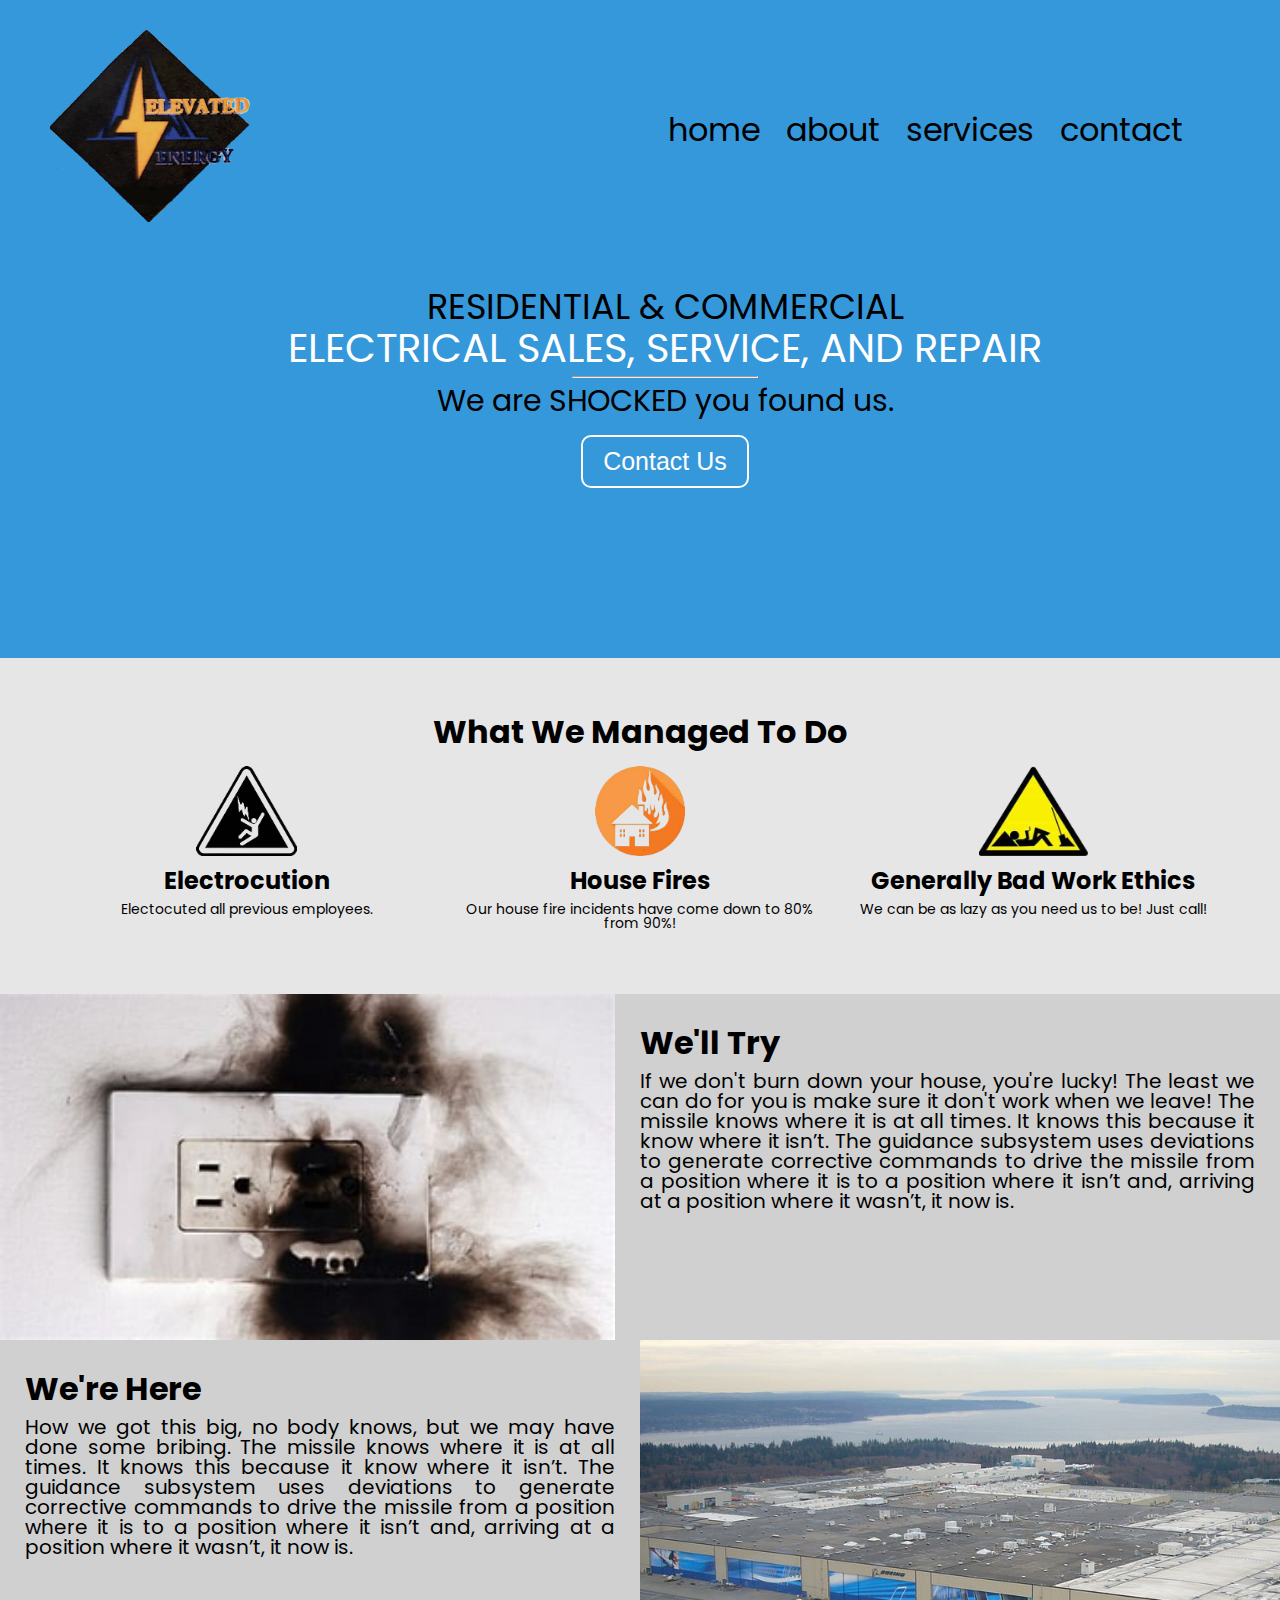
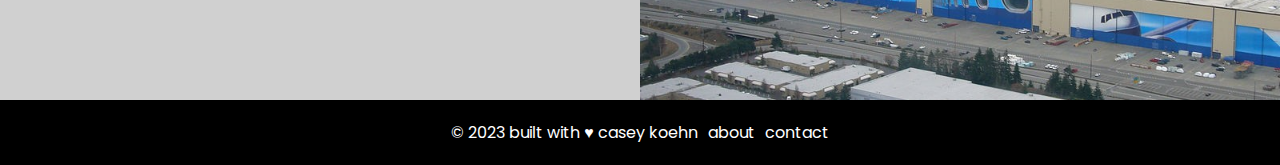
==== index.html @ 736fbff9 "first commit" ====
<!DOCTYPE html>
<html lang="en">

<head>
    <title>Elevated Energy</title>
    <meta charset="UTF-8">
    <link rel="stylesheet" type="text/css" href="styles.css">
    <meta name="viewport" content="width=device-width, initial-scale=1">
    <link rel="stylesheet" href="https://fonts.googleapis.com/css?family=Poppins">
    <link rel="icon" href="/icon.ico" type="image/x-icon">
    <link rel="shortcut icon" href="/icon.ico" type="image/x-icon">


</head>

<body>
    <div class="wrapper">
        <main>
            <div class="first-div">
                <div class="header-container">
                    <div class="logo-div">
                        <img src="logo.png" alt="logo" class="logo">
                    </div>
                    <div class="menu-container">
                        <ul>
                            <li class="menu-item"><a href="#">home</a></li>
                            <li class="menu-item"><a href="#">about</a></li>
                            <li class="menu-item"><a href="#">services</a></li>
                            <li class="menu-item"><a href="#">contact</a></li>
                        </ul>
                    </div>
                </div>
                <div class="big-info-div">
                    <p class="res-com">RESIDENTIAL & COMMERCIAL</p>
                    <p class="description">ELECTRICAL SALES, SERVICE, AND REPAIR</p>
                    <hr>
                    <p class="shocked">We are SHOCKED you found us.</p>
                    <button class="contact-button">Contact Us</button>
                </div>
            </div>
            <div class="second-div">
                <div class="heading">
                    <h1>What We Managed To Do</h1>
                </div>
                <div class="doings">
                    <div class="done">
                        <img src="electrocute.png" class="image" alt="image">
                        <h2>Electrocution</h2>
                        <p>Electocuted all previous employees.</p>
                    </div>
                    <div class="done">
                        <img src="housefire.png" class="image" alt="image">
                        <h2>House Fires</h2>
                        <p>Our house fire incidents have come down to 80% from 90%!</p>
                    </div>
                    <div class="done">
                        <img src="lazy.png" class="image" alt="image">
                        <h2>Generally Bad Work Ethics</h2>
                        <p>We can be as lazy as you need us to be! Just call!</p>
                    </div>
                </div>
            </div>
            <div class="third-div">
                <img src="ourwork.jpeg" alt="ourwork" class="our-work">
                <div class="work">
                    <h1>We'll Try</h1>
                    <p class="work-para">If we don't burn down your house, you're lucky! The least we can do for you is make sure it don't work when we leave! The missile knows where it is at all times. It knows this because it know where it isn’t. The guidance subsystem uses deviations to generate corrective commands to drive the missile from a position where it is to a position where it isn’t and, arriving at a position where it wasn’t, it now is.</p>
                </div>
            </div>
            <div class="fourth-div">
                <div class="work">
                    <h1>We're Here</h1>
                    <p class="work-para">How we got this big, no body knows, but we may have done some bribing. The missile knows where it is at all times. It knows this because it know where it isn’t. The guidance subsystem uses deviations to generate corrective commands to drive the missile from a position where it is to a position where it isn’t and, arriving at a position where it wasn’t, it now is.</p>
                </div>
                <img src="shop.jpg" alt="ourwork" class="our-work">
            </div>
        </main>
    </div>

    <footer>
        <ul>
            <li><a href="https://github.com/caseyKoehn" target="_blank">&copy; 2023 built with ♥ casey koehn</a></li>
            <li><a href="#">about</a></li>
            <li><a href="#">contact</a></li>
        </ul>
    </footer>
    <script src="index.js"></script>
</body>

</html>
---- styles.css ----
:root {
    --yellow: #F9C900;
    --grey: #656258;
    --black: #000000;
    --white: #FFFFFF;
    --background: #E6E6E6;
}

body, h1, h2, h3, ul, li {
    margin: 0;
    padding: 0;
    font-family: 'Poppins', poppins-bold;
}

h4, p {
    line-height: 1;
    margin: 4px 0px;
    padding: 0;
}

p {
    font-size: 14px;
}

body {
    background: var(--background); /*#################################### */
}

.logo {
    width: 200px;
    height: auto;
}

.wrapper {
    display: flex;
    flex-direction: column;
    min-height: 100vh;
    background: var(--background); /*#################################### */
}

footer {
    color: #fff;
    background-color: #000;
    text-align: center;
    max-height: 60px;
    bottom: 0;
    width: 100%;
    padding: 20px 0px 20px 0px;
}

ul li a {
    text-decoration: none;
    color: #fff;
}

ul li {
    display: inline;
    padding-inline: 3px;
}

.header-container {
    align-items: center;
    display: flex;
}

.menu-container {
    flex: 1;
}

.logo-div {
    flex: 1;
}

.menu-container ul {
    list-style: none;
    padding: 0;
    margin: 0;
    display: flex;
}

.menu-container li {
    margin-right: 20px;
    position: relative;
}

.menu-container a {
    text-decoration: none;
    color: #000000;
    font-size: xx-large;
}

/* Animation effect on hover */
.menu-container .menu-item::before {
    content: '';
    position: absolute;
    bottom: 0;
    left: 0;
    width: 100%;
    height: 2px;
    background-color: #fff;
    transform: scaleX(0); /* Initial state, not visible */
    transform-origin: bottom right;
    transition: transform 0.3s ease-out;
}

.menu-container .menu-item:hover::before {
    transform: scaleX(1); /* Fully visible on hover */
    transform-origin: bottom left;
}

.big-info-div {
    margin-top: 60px;
    text-align: center;
}

hr {
    color: #FFFFFF;
    width: 15%;
}

.contact-button {
    margin-top: 15px;
    background-color: transparent; /* Set the background to transparent */
    color: #fff; /* Set the text color to black */
    border: 2px solid #000; /* Set the border to black */
    border-radius: 10px; /* Add rounded corners (adjust the value as needed) */
    border-color: #fff;
    padding: 10px 20px; /* Add padding for better visibility and click area */
    font-size: 25px; /* Set the font size */
    cursor: pointer; /* Change the cursor on hover to indicate interactivity */
    transition: background-color 0.3s ease, color 0.3s ease; /* Optional: add smooth transition effects */
}

/* Hover effect - change background color and text color on hover */
.contact-button:hover {
    background-color: #fff;
    color: #000;
}

.first-div {
    padding-left: 50px;
    padding-left: 50px;
    padding-bottom: 170px;
    padding-top: 30px;
    background-color: #3498db;
}

.description {
    color: #FFFFFF;
    font-size: 40px;
}

.res-com {
    color: #000;
    font-size: 35px;
}

.shocked {
    color: #000;
    font-size: 30px;
}

.second-div {
    text-align: center;
    padding: 50px;
}

.doings {
    display: flex;
}

.done {
    padding: 10px;
    flex: 1;
}

.image {
    width: auto;
    height: 90px;
}

.third-div {
    display: flex;
}

.fourth-div {
    display: flex;
}

.our-work {
    flex: 1;
    height: auto;
    width: 50%;
}

.work {
    background-color: #D0D0D0;
    padding-left: 25px;
    padding-right: 25px;
    padding-top: 25px;
    flex: 1;
    width: 50%;
}

.work-para {
    font-size: 20px;
    text-align: justify;
}
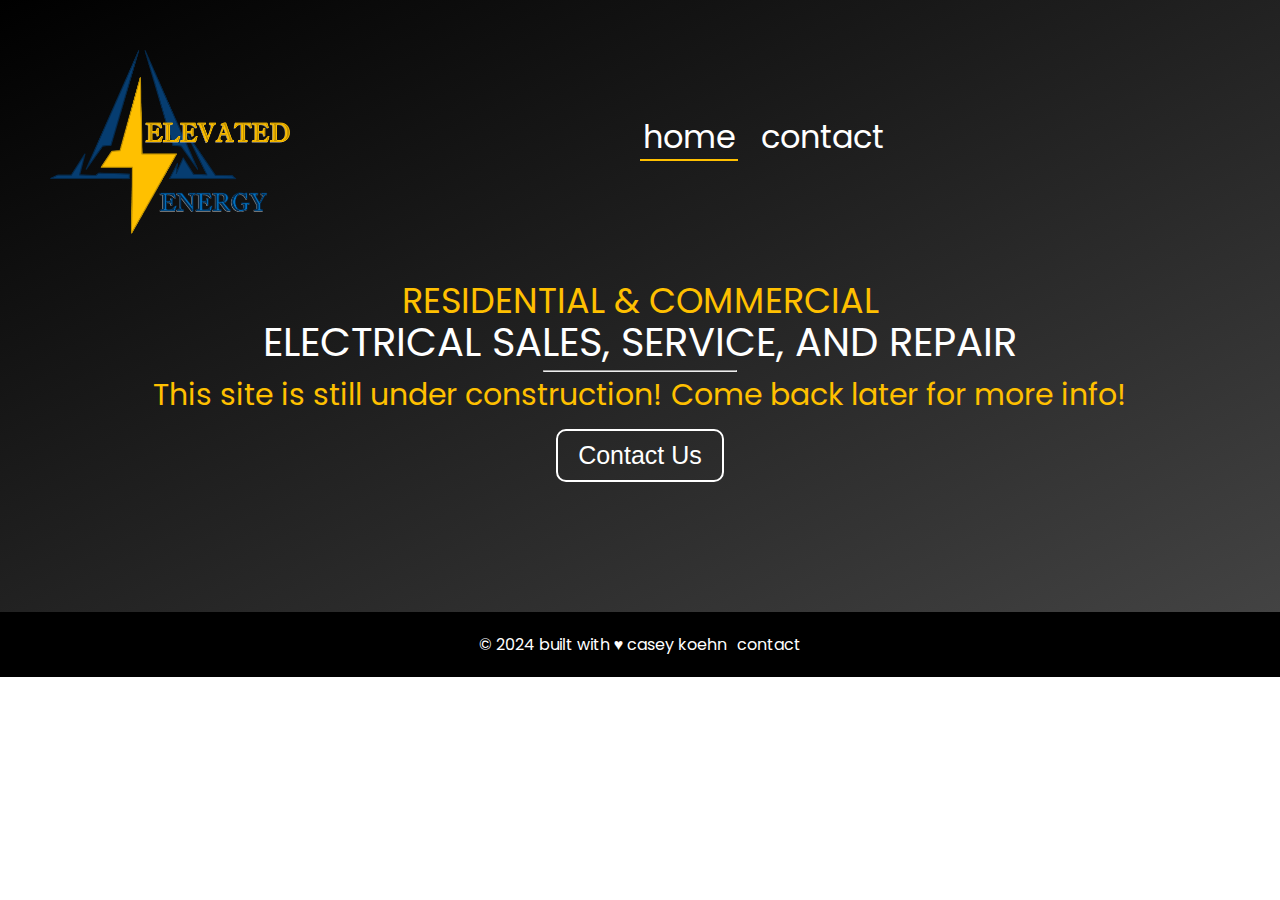
==== commit b426c53f: "updated" ====
--- a/index.html
+++ b/index.html
@@ -22,69 +22,40 @@
                         <img src="logo.png" alt="logo" class="logo">
                     </div>
                     <div class="menu-container">
-                        <ul>
-                            <li class="menu-item"><a href="#">home</a></li>
-                            <li class="menu-item"><a href="#">about</a></li>
-                            <li class="menu-item"><a href="#">services</a></li>
-                            <li class="menu-item"><a href="#">contact</a></li>
-                        </ul>
+                        <div class="mobile-div">
+                            <a href="mailto:office@elevatedenergy.org">
+                                <button class="contact-button">Contact Us</button>
+                            </a>
+                        </div>
+                        <div class="desktop-div">
+                            <ul>
+                                <li class="menu-item active"><a href="#">home</a></li>
+                                <li class="menu-item"><a href="mailto:office@elevatedenergy.org">contact</a></li>
+                            </ul>
+                        </div>
                     </div>
                 </div>
                 <div class="big-info-div">
                     <p class="res-com">RESIDENTIAL & COMMERCIAL</p>
                     <p class="description">ELECTRICAL SALES, SERVICE, AND REPAIR</p>
                     <hr>
-                    <p class="shocked">We are SHOCKED you found us.</p>
-                    <button class="contact-button">Contact Us</button>
-                </div>
-            </div>
-            <div class="second-div">
-                <div class="heading">
-                    <h1>What We Managed To Do</h1>
-                </div>
-                <div class="doings">
-                    <div class="done">
-                        <img src="electrocute.png" class="image" alt="image">
-                        <h2>Electrocution</h2>
-                        <p>Electocuted all previous employees.</p>
-                    </div>
-                    <div class="done">
-                        <img src="housefire.png" class="image" alt="image">
-                        <h2>House Fires</h2>
-                        <p>Our house fire incidents have come down to 80% from 90%!</p>
-                    </div>
-                    <div class="done">
-                        <img src="lazy.png" class="image" alt="image">
-                        <h2>Generally Bad Work Ethics</h2>
-                        <p>We can be as lazy as you need us to be! Just call!</p>
+                    <p class="shocked">This site is still under construction! Come back later for more info!</p>
+                    <div class="desktop">
+                        <a href="mailto:office@elevatedenergy.org">
+                            <button class="contact-button">Contact Us</button>
+                        </a>
                     </div>
                 </div>
-            </div>
-            <div class="third-div">
-                <img src="ourwork.jpeg" alt="ourwork" class="our-work">
-                <div class="work">
-                    <h1>We'll Try</h1>
-                    <p class="work-para">If we don't burn down your house, you're lucky! The least we can do for you is make sure it don't work when we leave! The missile knows where it is at all times. It knows this because it know where it isn’t. The guidance subsystem uses deviations to generate corrective commands to drive the missile from a position where it is to a position where it isn’t and, arriving at a position where it wasn’t, it now is.</p>
-                </div>
-            </div>
-            <div class="fourth-div">
-                <div class="work">
-                    <h1>We're Here</h1>
-                    <p class="work-para">How we got this big, no body knows, but we may have done some bribing. The missile knows where it is at all times. It knows this because it know where it isn’t. The guidance subsystem uses deviations to generate corrective commands to drive the missile from a position where it is to a position where it isn’t and, arriving at a position where it wasn’t, it now is.</p>
-                </div>
-                <img src="shop.jpg" alt="ourwork" class="our-work">
             </div>
         </main>
     </div>
 
     <footer>
         <ul>
-            <li><a href="https://github.com/caseyKoehn" target="_blank">&copy; 2023 built with ♥ casey koehn</a></li>
-            <li><a href="#">about</a></li>
-            <li><a href="#">contact</a></li>
+            <li><a href="https://github.com/caseyKoehn" target="_blank">&copy; 2024 built with ♥ casey koehn</a></li>
+            <li><a href="mailto:office@elevatedenergy.org">contact</a></li>
         </ul>
     </footer>
-    <script src="index.js"></script>
 </body>
 
 </html>--- a/styles.css
+++ b/styles.css
@@ -1,208 +1,306 @@
 :root {
-    --yellow: #F9C900;
+    --yellow: #FFC000;
     --grey: #656258;
-    --black: #000000;
-    --white: #FFFFFF;
-    --background: #E6E6E6;
+    --black: #000;
+    --white: #FFF;
+    --other: #D0D0D0;
+    --three-four: linear-gradient(to top left, #000, #434343);
+    --linear: linear-gradient(to bottom right, #000, #434343)
 }
 
-body, h1, h2, h3, ul, li {
-    margin: 0;
-    padding: 0;
-    font-family: 'Poppins', poppins-bold;
+@media only screen and (min-width:768px) {
+
+    body,
+    li,
+    ul {
+        margin: 0;
+        padding: 0;
+        font-family: Poppins, poppins-bold
+    }
+
+    p {
+        line-height: 1;
+        margin: 4px 0;
+        padding: 0
+    }
+
+    p {
+        font-size: 14px
+    }
+
+    .logo {
+        margin-left: 50px;
+        margin-top: 20px;
+        width: 240px;
+        height: auto
+    }
+
+    .wrapper {
+        display: flex;
+        flex-direction: column;
+        height: 100%
+    }
+
+    footer {
+        color: var(--white);
+        background-color: var(--black);
+        text-align: center;
+        max-height: 60px;
+        bottom: 0;
+        width: 100%;
+        padding: 20px 0 20px 0
+    }
+
+    ul li a {
+        text-decoration: none;
+        color: var(--white)
+    }
+
+    ul li {
+        display: inline;
+        padding-inline: 3px
+    }
+
+    .header-container {
+        align-items: center;
+        display: flex
+    }
+
+    .menu-container {
+        flex: 1
+    }
+
+    .logo-div {
+        flex: 1
+    }
+
+    .menu-container ul {
+        list-style: none;
+        padding: 0;
+        margin: 0;
+        display: flex
+    }
+
+    .menu-container li {
+        margin-right: 20px;
+        position: relative
+    }
+
+    .menu-container a {
+        text-decoration: none;
+        color: var(--white);
+        font-size: xx-large
+    }
+
+    .menu-container .menu-item::before {
+        content: '';
+        position: absolute;
+        bottom: 0;
+        left: 0;
+        width: 100%;
+        height: 2px;
+        background-color: var(--yellow);
+        transform-origin: bottom right;
+        transition: transform .3s ease-out;
+        transform: scaleX(0)
+    }
+
+    .menu-container .menu-item.active::before,
+    .menu-container .menu-item:hover::before {
+        transform: scaleX(1);
+        transform-origin: bottom left
+    }
+
+    .big-info-div {
+        margin-top: 40px;
+        text-align: center
+    }
+
+    hr {
+        color: var(--white);
+        width: 15%
+    }
+
+    .contact-button {
+        margin-top: 15px;
+        background-color: transparent;
+        color: var(--white);
+        border: 2px solid var(--black);
+        border-radius: 10px;
+        border-color: var(--white);
+        padding: 10px 20px;
+        font-size: 25px;
+        cursor: pointer;
+        transition: background-color .3s ease, color .3s ease
+    }
+
+    .contact-button:hover {
+        background-color: var(--white);
+        color: var(--black)
+    }
+
+    .first-div {
+        padding-bottom: 130px;
+        padding-top: 30px;
+        background: var(--linear)
+    }
+
+    .description {
+        color: var(--white);
+        font-size: 40px
+    }
+
+    .res-com {
+        color: var(--yellow);
+        font-size: 35px
+    }
+
+    .shocked {
+        color: var(--yellow);
+        font-size: 30px
+    }
+
+    .image {
+        width: auto;
+        height: 90px
+    }
+
+    .mobile-div {
+        display: none
+    }
 }
 
-h4, p {
-    line-height: 1;
-    margin: 4px 0px;
-    padding: 0;
-}
-
-p {
-    font-size: 14px;
-}
-
-body {
-    background: var(--background); /*#################################### */
-}
-
-.logo {
-    width: 200px;
-    height: auto;
-}
-
-.wrapper {
-    display: flex;
-    flex-direction: column;
-    min-height: 100vh;
-    background: var(--background); /*#################################### */
-}
-
-footer {
-    color: #fff;
-    background-color: #000;
-    text-align: center;
-    max-height: 60px;
-    bottom: 0;
-    width: 100%;
-    padding: 20px 0px 20px 0px;
-}
-
-ul li a {
-    text-decoration: none;
-    color: #fff;
-}
-
-ul li {
-    display: inline;
-    padding-inline: 3px;
-}
-
-.header-container {
-    align-items: center;
-    display: flex;
-}
-
-.menu-container {
-    flex: 1;
-}
-
-.logo-div {
-    flex: 1;
-}
-
-.menu-container ul {
-    list-style: none;
-    padding: 0;
-    margin: 0;
-    display: flex;
-}
-
-.menu-container li {
-    margin-right: 20px;
-    position: relative;
-}
-
-.menu-container a {
-    text-decoration: none;
-    color: #000000;
-    font-size: xx-large;
-}
-
-/* Animation effect on hover */
-.menu-container .menu-item::before {
-    content: '';
-    position: absolute;
-    bottom: 0;
-    left: 0;
-    width: 100%;
-    height: 2px;
-    background-color: #fff;
-    transform: scaleX(0); /* Initial state, not visible */
-    transform-origin: bottom right;
-    transition: transform 0.3s ease-out;
-}
-
-.menu-container .menu-item:hover::before {
-    transform: scaleX(1); /* Fully visible on hover */
-    transform-origin: bottom left;
-}
-
-.big-info-div {
-    margin-top: 60px;
-    text-align: center;
-}
-
-hr {
-    color: #FFFFFF;
-    width: 15%;
-}
-
-.contact-button {
-    margin-top: 15px;
-    background-color: transparent; /* Set the background to transparent */
-    color: #fff; /* Set the text color to black */
-    border: 2px solid #000; /* Set the border to black */
-    border-radius: 10px; /* Add rounded corners (adjust the value as needed) */
-    border-color: #fff;
-    padding: 10px 20px; /* Add padding for better visibility and click area */
-    font-size: 25px; /* Set the font size */
-    cursor: pointer; /* Change the cursor on hover to indicate interactivity */
-    transition: background-color 0.3s ease, color 0.3s ease; /* Optional: add smooth transition effects */
-}
-
-/* Hover effect - change background color and text color on hover */
-.contact-button:hover {
-    background-color: #fff;
-    color: #000;
-}
-
-.first-div {
-    padding-left: 50px;
-    padding-left: 50px;
-    padding-bottom: 170px;
-    padding-top: 30px;
-    background-color: #3498db;
-}
-
-.description {
-    color: #FFFFFF;
-    font-size: 40px;
-}
-
-.res-com {
-    color: #000;
-    font-size: 35px;
-}
-
-.shocked {
-    color: #000;
-    font-size: 30px;
-}
-
-.second-div {
-    text-align: center;
-    padding: 50px;
-}
-
-.doings {
-    display: flex;
-}
-
-.done {
-    padding: 10px;
-    flex: 1;
-}
-
-.image {
-    width: auto;
-    height: 90px;
-}
-
-.third-div {
-    display: flex;
-}
-
-.fourth-div {
-    display: flex;
-}
-
-.our-work {
-    flex: 1;
-    height: auto;
-    width: 50%;
-}
-
-.work {
-    background-color: #D0D0D0;
-    padding-left: 25px;
-    padding-right: 25px;
-    padding-top: 25px;
-    flex: 1;
-    width: 50%;
-}
-
-.work-para {
-    font-size: 20px;
-    text-align: justify;
+@media only screen and (max-width:767px) {
+
+    body,
+    li,
+    ul {
+        height: 100%;
+        width: 100%;
+        margin: 0;
+        padding: 0;
+        font-family: Poppins, poppins-bold
+    }
+
+    p {
+        line-height: 1;
+        margin: 4px 0;
+        padding: 0
+    }
+
+    p {
+        font-size: 14px
+    }
+
+    .logo {
+        width: 150px;
+        height: auto
+    }
+
+    .wrapper {
+        display: flex;
+        flex-direction: column;
+        min-height: 100vh
+    }
+
+    footer {
+        color: var(--white);
+        background-color: var(--black);
+        text-align: center;
+        max-height: 60px;
+        bottom: 0;
+        width: 100%;
+        padding: 20px 0 20px 0
+    }
+
+    ul li a {
+        text-decoration: none;
+        color: var(--white)
+    }
+
+    ul li {
+        display: inline;
+        padding-inline: 3px
+    }
+
+    .header-container {
+        align-items: center;
+        display: flex
+    }
+
+    .desktop-div {
+        display: none
+    }
+
+    .menu-container {
+        padding-right: 10px;
+        text-align: right;
+        flex: 1
+    }
+
+    .logo-div {
+        flex: 1
+    }
+
+    .big-info-div {
+        margin-top: 40px;
+        margin-left: 10px;
+        margin-right: 10px;
+        text-align: center;
+        align-items: center
+    }
+
+    hr {
+        color: var(--white);
+        width: 30%
+    }
+
+    .contact-button {
+        margin-top: 15px;
+        background-color: transparent;
+        color: var(--white);
+        border: 2px solid var(--black);
+        border-radius: 10px;
+        border-color: var(--white);
+        padding: 10px 20px;
+        font-size: medium;
+        cursor: pointer;
+        transition: background-color .3s ease, color .3s ease
+    }
+
+    .contact-button:hover {
+        background-color: var(--white);
+        color: var(--black)
+    }
+
+    .first-div {
+        align-items: center;
+        min-height: 100vh;
+        padding: 20px;
+        background: var(--linear)
+    }
+
+    .description {
+        color: var(--white);
+        font-size: x-large
+    }
+
+    .res-com {
+        color: var(--yellow);
+        font-size: large
+    }
+
+    .shocked {
+        color: var(--yellow);
+        font-size: medium
+    }
+
+    .image {
+        width: auto;
+        height: 90px
+    }
+
+    .desktop {
+        display: none
+    }
 }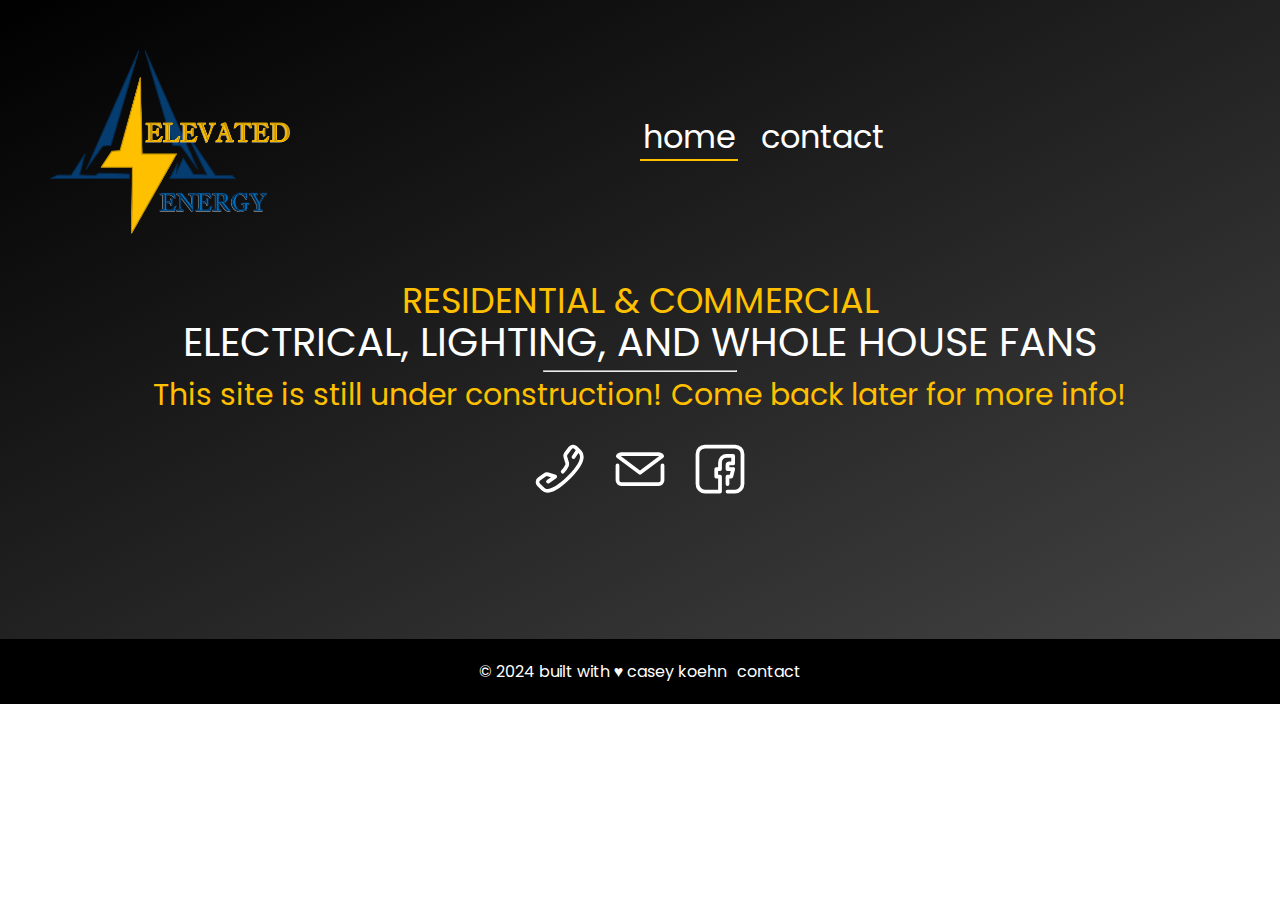
==== commit b0fca3f0: "File Updated" ====
--- a/index.html
+++ b/index.html
@@ -6,6 +6,7 @@
     <meta charset="UTF-8">
     <link rel="stylesheet" type="text/css" href="styles.css">
     <meta name="viewport" content="width=device-width, initial-scale=1">
+    <meta name="robots" content="noindex, nofollow">
     <link rel="stylesheet" href="https://fonts.googleapis.com/css?family=Poppins">
     <link rel="icon" href="/icon.ico" type="image/x-icon">
     <link rel="shortcut icon" href="/icon.ico" type="image/x-icon">
@@ -23,8 +24,14 @@
                     </div>
                     <div class="menu-container">
                         <div class="mobile-div">
+                            <a href="tel:+12095823852">
+                                <img src="phone.svg" alt="phone-icon" class="icon">
+                            </a>
                             <a href="mailto:office@elevatedenergy.org">
-                                <button class="contact-button">Contact Us</button>
+                                <img src="email.svg" alt="email-icon" class="icon">
+                            </a>
+                            <a href="https://facebook.com/elevatedenergy24">
+                                <img src="fb-icon.svg" alt="fb-icon" class="icon">
                             </a>
                         </div>
                         <div class="desktop-div">
@@ -37,12 +44,18 @@
                 </div>
                 <div class="big-info-div">
                     <p class="res-com">RESIDENTIAL & COMMERCIAL</p>
-                    <p class="description">ELECTRICAL SALES, SERVICE, AND REPAIR</p>
+                    <p class="description">ELECTRICAL, LIGHTING, AND WHOLE HOUSE FANS</p>
                     <hr>
                     <p class="shocked">This site is still under construction! Come back later for more info!</p>
                     <div class="desktop">
+                        <a href="tel:+12095823852">
+                            <img src="phone.svg" alt="phone-icon" class="icon">
+                        </a>
                         <a href="mailto:office@elevatedenergy.org">
-                            <button class="contact-button">Contact Us</button>
+                            <img src="email.svg" alt="email-icon" class="icon">
+                        </a>
+                        <a href="https://facebook.com/elevatedenergy24">
+                            <img src="fb-icon.svg" alt="fb-icon" class="icon">
                         </a>
                     </div>
                 </div>
--- a/styles.css
+++ b/styles.css
@@ -121,24 +121,6 @@
         width: 15%
     }
 
-    .contact-button {
-        margin-top: 15px;
-        background-color: transparent;
-        color: var(--white);
-        border: 2px solid var(--black);
-        border-radius: 10px;
-        border-color: var(--white);
-        padding: 10px 20px;
-        font-size: 25px;
-        cursor: pointer;
-        transition: background-color .3s ease, color .3s ease
-    }
-
-    .contact-button:hover {
-        background-color: var(--white);
-        color: var(--black)
-    }
-
     .first-div {
         padding-bottom: 130px;
         padding-top: 30px;
@@ -167,6 +149,20 @@
 
     .mobile-div {
         display: none
+    }
+
+    .desktop {
+        justify-content: center;
+        padding-top: 15px;
+        display: flex;
+        align-items: center
+    }
+
+    .icon {
+        margin: 10px;
+        height: 60px;
+        width: auto;
+        vertical-align: middle
     }
 }
 
@@ -255,24 +251,6 @@
         width: 30%
     }
 
-    .contact-button {
-        margin-top: 15px;
-        background-color: transparent;
-        color: var(--white);
-        border: 2px solid var(--black);
-        border-radius: 10px;
-        border-color: var(--white);
-        padding: 10px 20px;
-        font-size: medium;
-        cursor: pointer;
-        transition: background-color .3s ease, color .3s ease
-    }
-
-    .contact-button:hover {
-        background-color: var(--white);
-        color: var(--black)
-    }
-
     .first-div {
         align-items: center;
         min-height: 100vh;
@@ -303,4 +281,16 @@
     .desktop {
         display: none
     }
+
+    .mobile-div {
+        margin-left: 15px;
+        display: flex
+    }
+
+    .icon {
+        margin: 5px;
+        height: 40px;
+        width: auto;
+        vertical-align: middle
+    }
 }